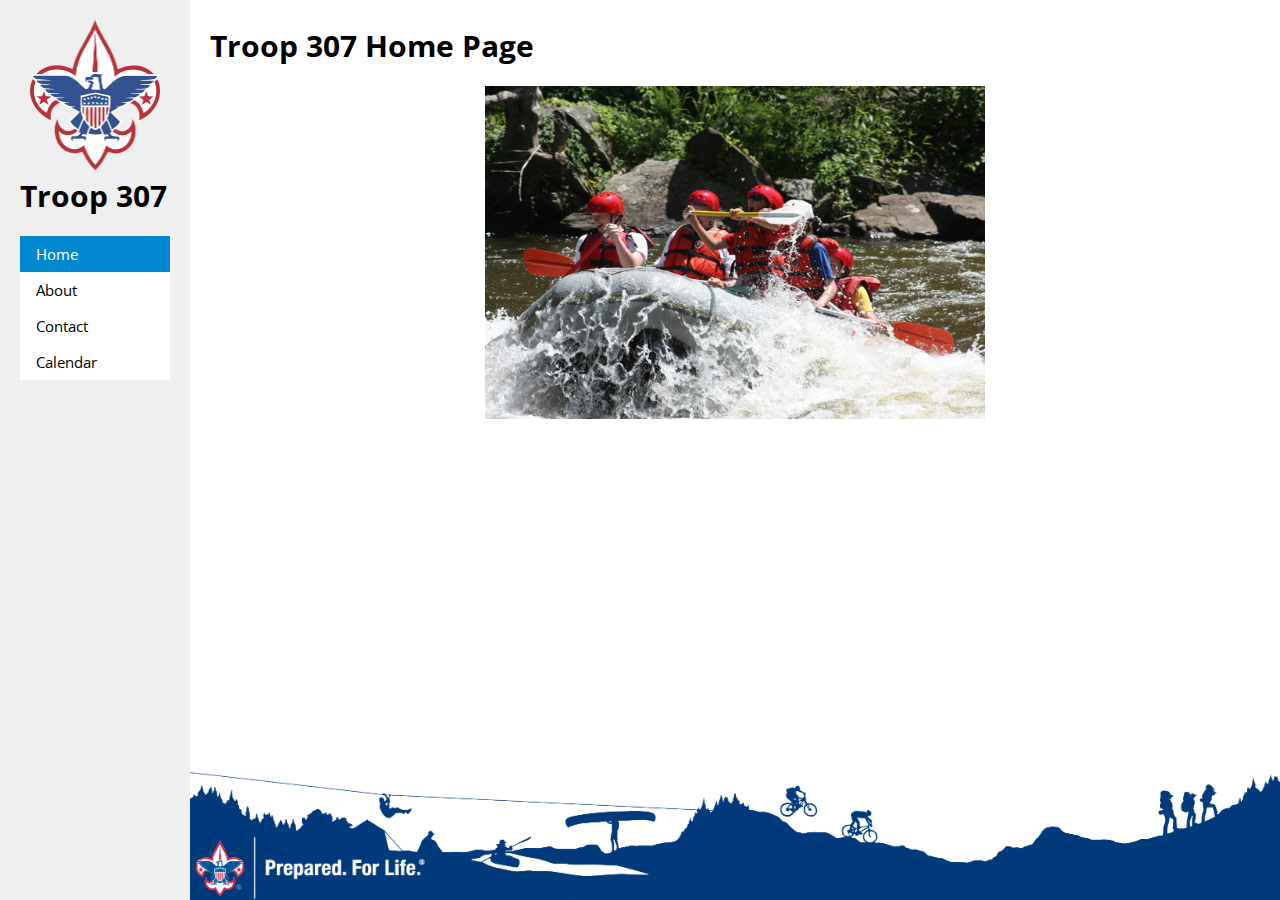
==== troop/home/index.html @ 29b882eb "Initial commit" ====
<!doctype html>
<html>
<head>
    <link href='https://fonts.googleapis.com/css?family=Open+Sans:400,300,300italic,400italic,600,600italic' rel='stylesheet' type='text/css'>
    <meta charset="UTF-8">
    <meta name="viewport" content="width=device-width" />
    <title>Troop 307 </title>
    <link rel="stylesheet" href="style.css" />
    <link rel="shortcut icon" href="../img/favicon.ico" >
</head>
<body>
    <div id="sidebar">
        <img id="logo" src="../img/bsa_logo.png" alt="Troop 307">
        <h1> Troop 307 </h1>
        <ul id="Menu1">
            <li><a class="active" href="home.html">Home</a></li>
            <li><a href="about.html">About</a></li>
            <li><a href="contact.html">Contact</a></li>
            <li><a href="calendar.html">Calendar</a></li>
        </ul>
    </div>
    <div id="content">
        <h1>Troop 307 Home Page</h1>  
        <iframe src="../slideshow/slideshow.html" id="slideshow" height="333px" width="501px"></iframe>

        <img id="footer" src="../img/Footer.png" />                                                                                                            
    </div>
  <script src="script.js"></script>
</body>
</html>
---- troop/home/style.css ----
@charset "UTF-8";

* {
        font-family: 'Open Sans', sans-serif;
        font-size: 15px;
      }
h1 { 
        font-size: 30px;
        margin-top: 5px;
      }

ul {
        font-size: 15px;
      }

#Menu1 {
    list-style-type: none;
    margin: 0;
    padding: 0;
    width: 150px;
    background-color: white;
    text-align: left;
}

li a {
    display: block;
    color: #000;
    padding: 8px 0 8px 16px;
    text-decoration: none;
}

li a.active {
    background-color: #0288D1;
    color: white;
}

li a:hover:not(.active) {
    background-color: #555;
    color: white;
}

#sidebar {
    position: fixed;
    padding: 20px;
    background-color: #EFEFEF;
    height: 100%;
    width: 190.001px;
    box-sizing: border-box;
    z-index: 100;
}

#content {
    position: relative;
    padding: 20px 20px 329px 210px;
    padding-bottom: calc((309/2632) * (100% - 190px));
    width: 100%;
    box-sizing: border-box;
    min-height: 100%;
}

#footer {
    position: absolute;
    bottom: 0;
    left: 190px;
    right: 0;
    width: calc(100% - 190px);
}


html, body {
    height: 100%;
    margin: 0;
    padding: 0;
}

#logo {
    display: block;
    margin-left: auto;
    margin-right: auto;
    width:130.5px;
    height:150px;
    margin-bottom: 0;
}

#slideshow {
    border: 0;
    display: block;
    margin-left: auto;
    margin-right: auto;
}
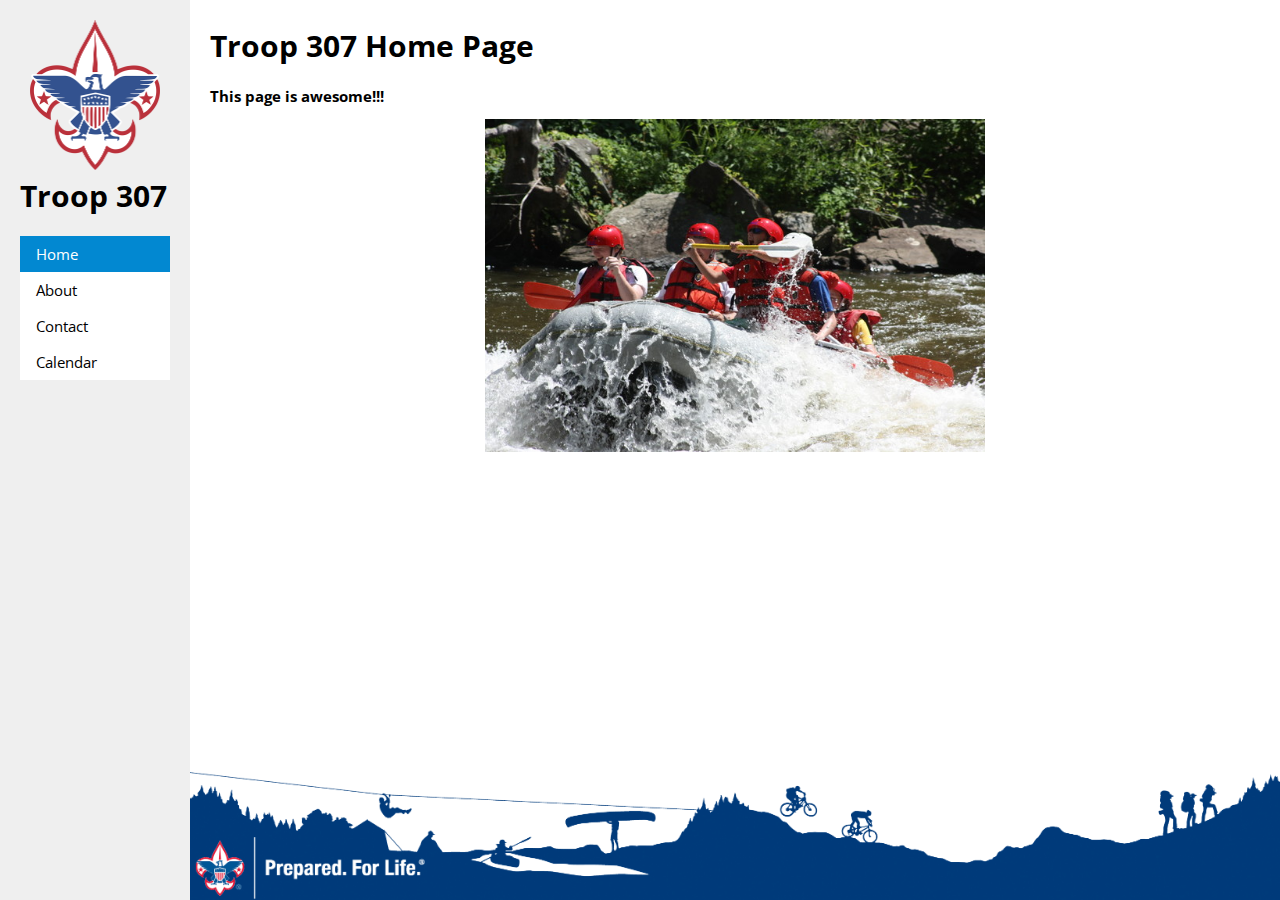
==== commit 95cba146: "Update index.html" ====
--- a/troop/home/index.html
+++ b/troop/home/index.html
@@ -21,10 +21,11 @@
     </div>
     <div id="content">
         <h1>Troop 307 Home Page</h1>  
+        <h2>This page is awesome!!!</h2>
         <iframe src="../slideshow/slideshow.html" id="slideshow" height="333px" width="501px"></iframe>
 
         <img id="footer" src="../img/Footer.png" />                                                                                                            
     </div>
   <script src="script.js"></script>
 </body>
-</html>+</html>
